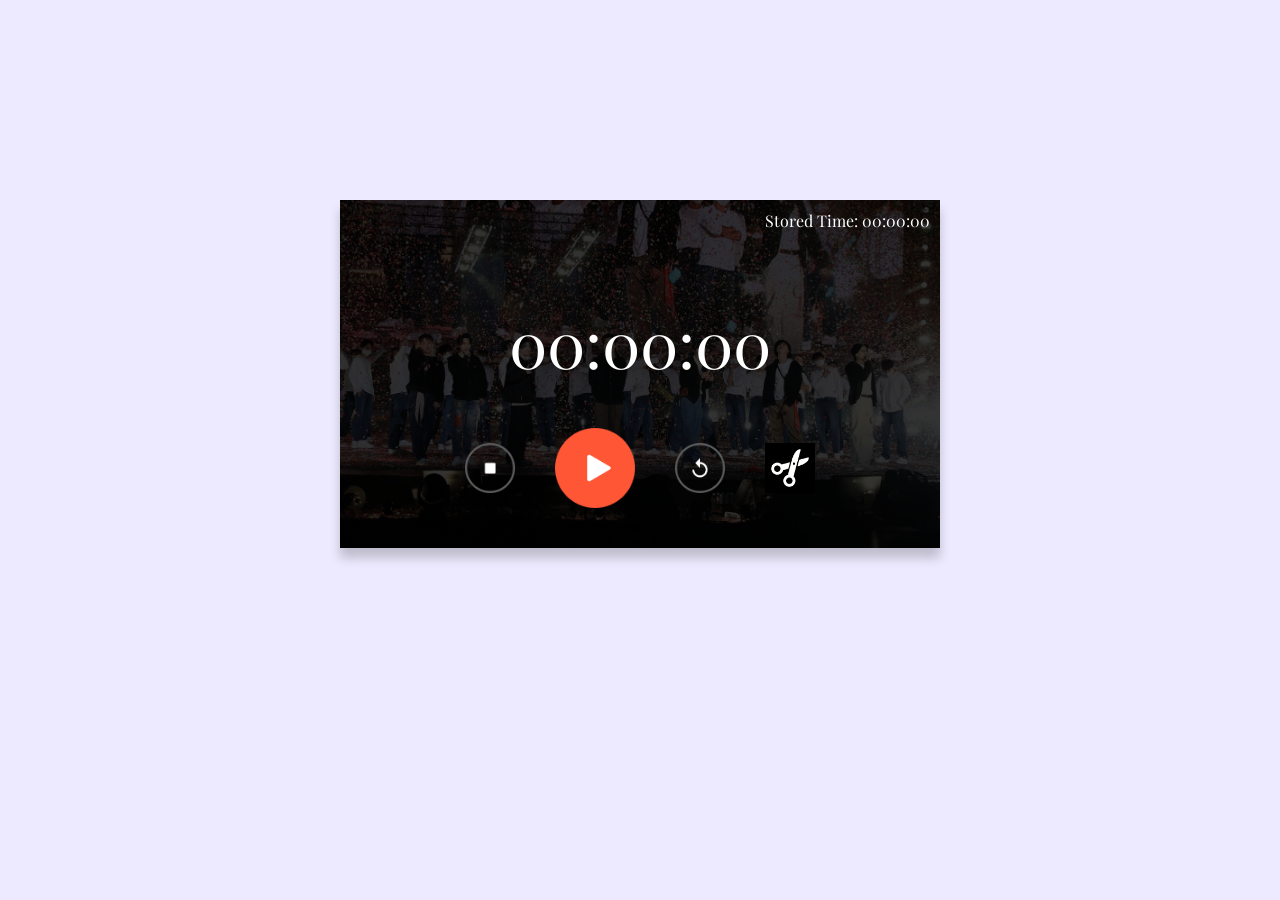
==== index.html @ ee0acf35 "Update and rename 1.html to index.html" ====
<!DOCTYPE html>
<html lang="en">
<head>
    <meta charset="UTF-8">
    <meta name="viewport" content="width=device-width, initial-scale=1.0">
    <title>STOPWATCH</title>
    <link rel="stylesheet" href="style.css">
</head>
<body>
  <div class="stopwatch">
    <h1 style="color: white;" id="displayTime">00:00:00</h1>
    <div class="stopped-value" id="stoppedValueDisplay"></div>
    <div class="buttons">
        <img src="images/stop.png" onclick="watchStop()">
        <img src="images/start.png" onclick="watchStart()">
        <img src="images/reset.png" onclick="watchReset()">
        <img src="images/store.jpeg" onclick="storeTime()">
    </div>
    <div class="stored-time" style="position: absolute; top: 10px; right: 10px; color: white;">
        Stored Time: <span id="storedTimeDisplay">00:00:00</span>
    </div>
  </div>  
  <!--<script type="text/javascript" src="timer.js"></script>-->
  <script>
    let [seconds, minutes, hours] = [0, 0, 0];
    let displayTime = document.getElementById("displayTime");
    let stoppedValueDisplay = document.getElementById("stoppedValueDisplay");
    let storedTimeDisplay = document.getElementById("storedTimeDisplay");
    let timer = null;
    let storedValues = null;

    function stopwatch() {
        seconds++;
        if (seconds == 60) {
            seconds = 0;
            minutes++;
            if (minutes == 60) {
                minutes = 0;
                hours++;
            }
        }

        let h = hours < 10 ? "0" + hours : hours;
        let m = minutes < 10 ? "0" + minutes : minutes;
        let s = seconds < 10 ? "0" + seconds : seconds;

        displayTime.innerHTML = h + ":" + m + ":" + s;
    }

    function storeTime() {
        storedValues = {
            hours: hours,
            minutes: minutes,
            seconds: seconds
        };
        updateStoredTimeDisplay();
    }

    function updateStoredTimeDisplay() {
        if (storedValues !== null) {
            let h = storedValues.hours < 10 ? "0" + storedValues.hours : storedValues.hours;
            let m = storedValues.minutes < 10 ? "0" + storedValues.minutes : storedValues.minutes;
            let s = storedValues.seconds < 10 ? "0" + storedValues.seconds : storedValues.seconds;

            storedTimeDisplay.innerHTML = h + ":" + m + ":" + s;
        }
    }

    function watchStart() {
        if (timer !== null) {
            clearInterval(timer);
        }
        if (storedValues !== null) {
            hours = storedValues.hours;
            minutes = storedValues.minutes;
            seconds = storedValues.seconds;
            storedValues = null;
            updateStoredTimeDisplay();
        }

        timer = setInterval(stopwatch, 1000);
    }

    function watchStop() {
        clearInterval(timer);
        clearInterval(timer);
        displayStoppedValue();
    }

    function watchReset() {
        clearInterval(timer);
        [seconds, minutes, hours] = [0, 0, 0];
        displayTime.innerHTML = "00:00:00";
        stoppedValueDisplay.innerHTML = "";
    }

    function displayStoppedValue() {
        if (storedValues !== null) {
            let h = storedValues.hours < 10 ? "0" + storedValues.hours : storedValues.hours;
            let m = storedValues.minutes < 10 ? "0" + storedValues.minutes : storedValues.minutes;
            let s = storedValues.seconds < 10 ? "0" + storedValues.seconds : storedValues.seconds;

            stoppedValueDisplay.innerHTML = "Stopped Time: " + h + ":" + m + ":" + s;
        }
    }
  </script>
</body>
</html>
---- style.css ----
@import url('https://fonts.googleapis.com/css2?family=Playfair+Display:ital@1&display=swap');

body{
    background: #edeaff;
    font-family: 'Playfair Display', serif;
    margin: auto;
    padding: auto;
}
.stopwatch{
    width: 90%;
    max-width: 600px;
    background-image: linear-gradient(rgba(0,0,0,0.8),rgba(0,0,0,0.8)),url(images/background.jpeg);
    background-size: cover;
    background-position: center;
    text-align: center;
    padding: 40px 0;
    color: #fff;
    margin: 200px auto 0;
    box-shadow: 0 10px 10px rgba(0,0,0,0.2);
    position: relative;
}

.stopwatch h1{
    margin-top: 60px;
    font-size: 64px;
    font-weight: 300;
}

.buttons{
    display: flex;
    align-items: center;
    justify-content: center;
}

.buttons img{
    width: 50px;
    margin: 0 20px;
    cursor: pointer;
}

.buttons img:nth-child(2){
    width: 80px;
}

.stopped-value {
    position: absolute;
    top: 50%;
    left: 50%;
    transform: translate(-50%, -50%);
    font-size: 24px;
}
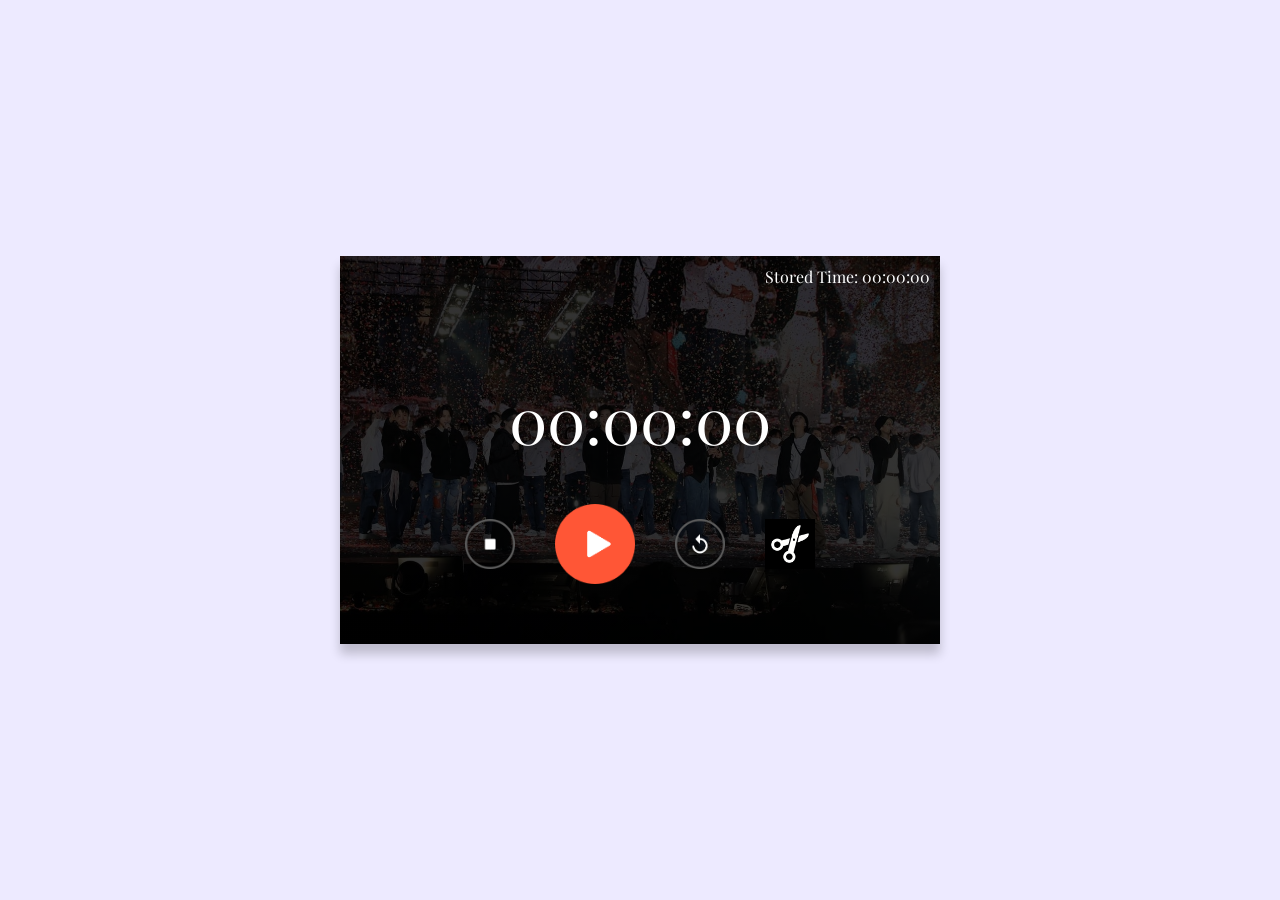
==== commit 7e4e875d: "Update index.html" ====
--- a/index.html
+++ b/index.html
@@ -14,93 +14,106 @@
         <img src="images/stop.png" onclick="watchStop()">
         <img src="images/start.png" onclick="watchStart()">
         <img src="images/reset.png" onclick="watchReset()">
-        <img src="images/store.jpeg" onclick="storeTime()">
+        <img src="images/store.jpeg" onclick="storeStop()">
     </div>
     <div class="stored-time" style="position: absolute; top: 10px; right: 10px; color: white;">
         Stored Time: <span id="storedTimeDisplay">00:00:00</span>
     </div>
   </div>  
-  <!--<script type="text/javascript" src="timer.js"></script>-->
+
   <script>
-    let [seconds, minutes, hours] = [0, 0, 0];
-    let displayTime = document.getElementById("displayTime");
-    let stoppedValueDisplay = document.getElementById("stoppedValueDisplay");
-    let storedTimeDisplay = document.getElementById("storedTimeDisplay");
-    let timer = null;
-    let storedValues = null;
+    let[seconds,minutes,hours]=[0,0,0];
+    let displayTime=document.getElementById("displayTime");
+    let stoppedValueDisplay=document.getElementById("stoppedValueDisplay");
+    let storedTimeDisplay=document.getElementById("storedTimeDisplay");
+    let timer=null;
+    let storedValues=[];
 
-    function stopwatch() {
-        seconds++;
-        if (seconds == 60) {
-            seconds = 0;
-            minutes++;
-            if (minutes == 60) {
-                minutes = 0;
-                hours++;
-            }
+    function stopwatch(){
+    seconds++;
+    if (seconds==60) {
+        seconds=0;
+        minutes++;
+        if (minutes==60) {
+            minutes=0;
+            hours++;
         }
-
-        let h = hours < 10 ? "0" + hours : hours;
-        let m = minutes < 10 ? "0" + minutes : minutes;
-        let s = seconds < 10 ? "0" + seconds : seconds;
-
-        displayTime.innerHTML = h + ":" + m + ":" + s;
     }
 
-    function storeTime() {
-        storedValues = {
-            hours: hours,
-            minutes: minutes,
-            seconds: seconds
-        };
+    let h=hours<10?"0"+hours:hours;
+    let m=minutes<10?"0"+minutes:minutes;
+    let s=seconds<10?"0"+seconds:seconds;
+
+    displayTime.innerHTML=h+":"+m+":"+s;
+}
+
+    function storeStop(){
+        if (storedValues.length>=15){
+            alert("Storing Limit Exceeds");
+            return;
+        }
+        storedValues.push({
+            hours:hours,
+            minutes:minutes,
+            seconds:seconds
+        });
         updateStoredTimeDisplay();
     }
 
-    function updateStoredTimeDisplay() {
-        if (storedValues !== null) {
-            let h = storedValues.hours < 10 ? "0" + storedValues.hours : storedValues.hours;
-            let m = storedValues.minutes < 10 ? "0" + storedValues.minutes : storedValues.minutes;
-            let s = storedValues.seconds < 10 ? "0" + storedValues.seconds : storedValues.seconds;
+    function updateStoredTimeDisplay(){
+        if (storedValues.length>0) {
+            let tableContent="<table>";
+            for (let i = 0; i < storedValues.length; i++) {
+            let h=storedValues[i].hours<10?"0"+storedValues[i].hours:storedValues[i].hours;
+            let m=storedValues[i].minutes<10?"0"+storedValues[i].minutes:storedValues[i].minutes;
+            let s=storedValues[i].seconds<10?"0"+storedValues[i].seconds:storedValues[i].seconds;
 
-            storedTimeDisplay.innerHTML = h + ":" + m + ":" + s;
+            tableContent += `<tr><td>${h}:${m}:${s}   </td></tr>`;
         }
+        tableContent += "</table>";
+        storedTimeDisplay.innerHTML=tableContent;
+        }else {
+        storedTimeDisplay.innerHTML = "00:00:00"; // Clear the table content if there are no stored values
+    }
     }
 
-    function watchStart() {
-        if (timer !== null) {
+    function watchStart(){
+        if (timer!==null){
             clearInterval(timer);
         }
-        if (storedValues !== null) {
-            hours = storedValues.hours;
-            minutes = storedValues.minutes;
-            seconds = storedValues.seconds;
-            storedValues = null;
+        if (storedValues.length>0) {
+            hours=storedValues[storedValues.length-1].hours;
+            minutes=storedValues[storedValues.length-1].minutes;
+            seconds=storedValues[storedValues.length-1].seconds;
+            storedValues=[];
             updateStoredTimeDisplay();
         }
 
-        timer = setInterval(stopwatch, 1000);
+        timer=setInterval(stopwatch,1000);
     }
 
-    function watchStop() {
+    function watchStop(){
         clearInterval(timer);
         clearInterval(timer);
         displayStoppedValue();
     }
 
-    function watchReset() {
+    function watchReset(){
         clearInterval(timer);
-        [seconds, minutes, hours] = [0, 0, 0];
-        displayTime.innerHTML = "00:00:00";
-        stoppedValueDisplay.innerHTML = "";
+        [seconds,minutes,hours]=[0,0,0];
+        displayTime.innerHTML="00:00:00";
+        stoppedValueDisplay.innerHTML="";
+        storedValues=[];
+        updateStoredTimeDisplay();
     }
 
     function displayStoppedValue() {
         if (storedValues !== null) {
-            let h = storedValues.hours < 10 ? "0" + storedValues.hours : storedValues.hours;
-            let m = storedValues.minutes < 10 ? "0" + storedValues.minutes : storedValues.minutes;
-            let s = storedValues.seconds < 10 ? "0" + storedValues.seconds : storedValues.seconds;
+            let h = storedValues[storedValues.length-1].hours < 10 ? "0" + storedValues[storedValues.length-1].hours : storedValues[storedValues.length-1].hours;
+            let m = storedValues[storedValues.length-1].minutes < 10 ? "0" + storedValues[storedValues.length-1].minutes : storedValues[storedValues.length-1].minutes;
+            let s = storedValues[storedValues.length-1].seconds < 10 ? "0" + storedValues[storedValues.length-1].seconds : storedValues[storedValues.length-1].seconds;
 
-            stoppedValueDisplay.innerHTML = "Stopped Time: " + h + ":" + m + ":" + s;
+            stoppedValueDisplay.innerHTML="Stopped Time: "+h+":"+m+":"+s;
         }
     }
   </script>
--- a/style.css
+++ b/style.css
@@ -3,19 +3,22 @@
 body{
     background: #edeaff;
     font-family: 'Playfair Display', serif;
-    margin: auto;
-    padding: auto;
+    margin: 0;
+    padding: 0;
+    display: flex;
+    align-items: center;
+    justify-content: center;
+    height: 100vh;
 }
 .stopwatch{
-    width: 90%;
+    width: 70%;
     max-width: 600px;
     background-image: linear-gradient(rgba(0,0,0,0.8),rgba(0,0,0,0.8)),url(images/background.jpeg);
     background-size: cover;
     background-position: center;
     text-align: center;
-    padding: 40px 0;
+    padding: 60px 0;
     color: #fff;
-    margin: 200px auto 0;
     box-shadow: 0 10px 10px rgba(0,0,0,0.2);
     position: relative;
 }
@@ -48,4 +51,4 @@
     left: 50%;
     transform: translate(-50%, -50%);
     font-size: 24px;
-}+}
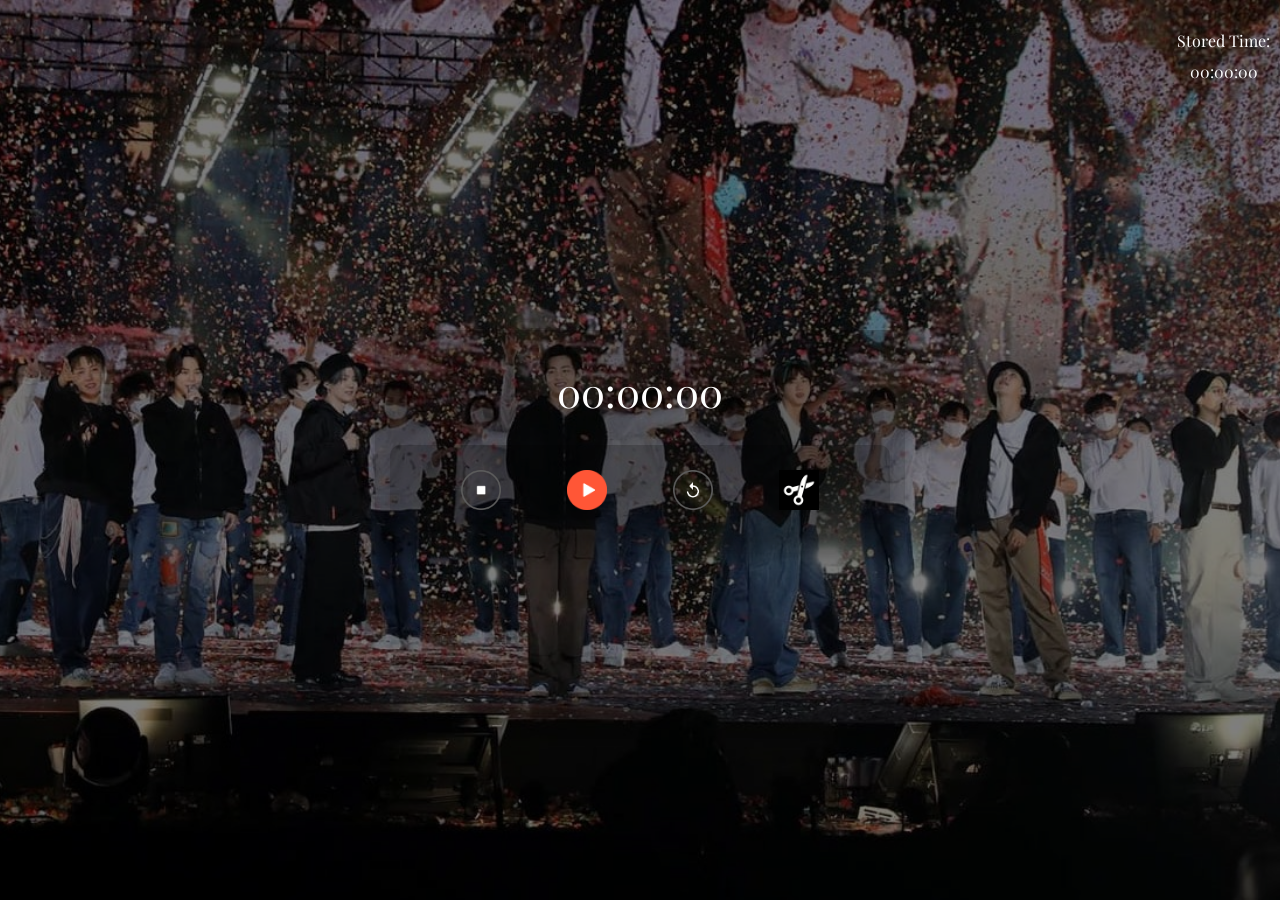
==== commit 93008a59: "Update index.html" ====
--- a/index.html
+++ b/index.html
@@ -73,7 +73,7 @@
         tableContent += "</table>";
         storedTimeDisplay.innerHTML=tableContent;
         }else {
-        storedTimeDisplay.innerHTML = "00:00:00"; // Clear the table content if there are no stored values
+        storedTimeDisplay.innerHTML = "00:00:00"; 
     }
     }
 
--- a/style.css
+++ b/style.css
@@ -1,54 +1,74 @@
 @import url('https://fonts.googleapis.com/css2?family=Playfair+Display:ital@1&display=swap');
 
-body{
-    background: #edeaff;
+body {
+    background: url(images/background.jpeg) no-repeat center center fixed;
+    background-size: cover;
     font-family: 'Playfair Display', serif;
     margin: 0;
     padding: 0;
     display: flex;
     align-items: center;
     justify-content: center;
-    height: 100vh;
-}
-.stopwatch{
-    width: 70%;
-    max-width: 600px;
-    background-image: linear-gradient(rgba(0,0,0,0.8),rgba(0,0,0,0.8)),url(images/background.jpeg);
-    background-size: cover;
-    background-position: center;
-    text-align: center;
-    padding: 60px 0;
-    color: #fff;
-    box-shadow: 0 10px 10px rgba(0,0,0,0.2);
+    min-height: 100vh;
     position: relative;
+    overflow: hidden; /* Ensure content doesn't overflow the body */
 }
 
-.stopwatch h1{
-    margin-top: 60px;
-    font-size: 64px;
+body::before {
+    content: "";
+    position: absolute;
+    top: 0;
+    left: 0;
+    width: 100%;
+    height: 100%;
+    background: rgba(0, 0, 0, 0.5); /* Adjust the alpha value for the desired overlay opacity */
+    z-index: -1;
+}
+
+.container {
+    position: relative;
+    z-index: 1; /* Ensure the container is above the background overlay */
+}
+
+.stopwatch,
+.buttons {
+    background: rgba(0, 0, 0, 0.2); /* Adjust the alpha value for the desired density */
+    padding: 15px; /* Adjust padding for both the stopwatch and buttons */
+    border-radius: 10px;
+    box-shadow: 0 10px 10px rgba(0, 0, 0, 0.2);
+}
+
+.stopwatch {
+    width: 70%; /* Adjust the width as needed */
+    max-width: 500px; /* Adjust the max-width as needed */
+    text-align: center;
+    color: #fff;
+    margin-bottom: 20px;
+}
+
+.stopwatch h1 {
+    margin-top: 20px;
+    font-size: 2.5rem; /* Adjust the font size as needed */
     font-weight: 300;
 }
 
-.buttons{
+.buttons {
     display: flex;
-    align-items: center;
-    justify-content: center;
+    justify-content: space-evenly; /* Improved spacing */
+    flex-wrap: wrap;
 }
 
-.buttons img{
-    width: 50px;
-    margin: 0 20px;
+.buttons img {
+    width: 40px; /* Adjust the width of the buttons */
+    margin: 10px;
     cursor: pointer;
 }
 
-.buttons img:nth-child(2){
-    width: 80px;
+.stored-time {
+    margin-top: 20px;
 }
 
-.stopped-value {
-    position: absolute;
-    top: 50%;
-    left: 50%;
-    transform: translate(-50%, -50%);
-    font-size: 24px;
+.stored-time span {
+    display: block;
+    margin-top: 10px;
 }
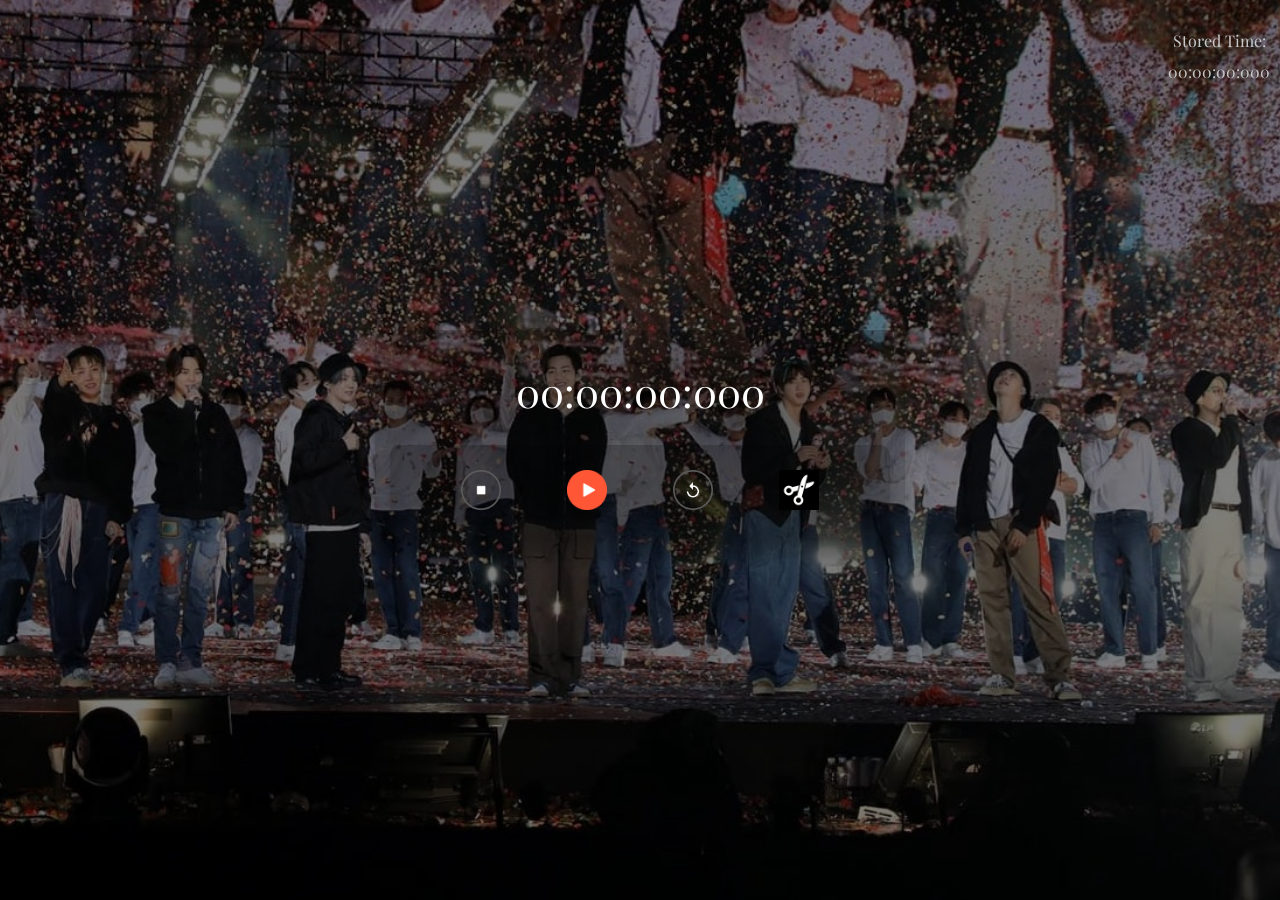
==== commit ec248589: "Updating millisecond feature index.html" ====
--- a/index.html
+++ b/index.html
@@ -8,7 +8,7 @@
 </head>
 <body>
   <div class="stopwatch">
-    <h1 style="color: white;" id="displayTime">00:00:00</h1>
+    <h1 style="color: white;" id="displayTime">00:00:00:000</h1>
     <div class="stopped-value" id="stoppedValueDisplay"></div>
     <div class="buttons">
         <img src="images/stop.png" onclick="watchStop()">
@@ -16,104 +16,118 @@
         <img src="images/reset.png" onclick="watchReset()">
         <img src="images/store.jpeg" onclick="storeStop()">
     </div>
-    <div class="stored-time" style="position: absolute; top: 10px; right: 10px; color: white;">
-        Stored Time: <span id="storedTimeDisplay">00:00:00</span>
+    <div class="stored-time" style="position: absolute; top: 10px; right: 10px; color: rgb(200, 202, 202);">
+        Stored Time: <span id="storedTimeDisplay">00:00:00:000</span>
     </div>
   </div>  
 
   <script>
-    let[seconds,minutes,hours]=[0,0,0];
-    let displayTime=document.getElementById("displayTime");
-    let stoppedValueDisplay=document.getElementById("stoppedValueDisplay");
-    let storedTimeDisplay=document.getElementById("storedTimeDisplay");
-    let timer=null;
-    let storedValues=[];
+    let startTime;
+    let running = false;
+    let displayTime = document.getElementById("displayTime");
+    let stoppedValueDisplay = document.getElementById("stoppedValueDisplay");
+    let storedTimeDisplay = document.getElementById("storedTimeDisplay");
+    let storedValues = [];
 
-    function stopwatch(){
-    seconds++;
-    if (seconds==60) {
-        seconds=0;
-        minutes++;
-        if (minutes==60) {
-            minutes=0;
-            hours++;
-        }
+    function stopwatch() {
+        let elapsed = performance.now() - startTime;
+        let totalMilliseconds = Math.floor(elapsed);
+        let milliseconds = totalMilliseconds % 1000;
+        let totalSeconds = Math.floor(totalMilliseconds / 1000);
+        let seconds = totalSeconds % 60;
+        let totalMinutes = Math.floor(totalSeconds / 60);
+        let minutes = totalMinutes % 60;
+        let hours = Math.floor(totalMinutes / 60);
+
+        let h = hours < 10 ? "0" + hours : hours;
+        let m = minutes < 10 ? "0" + minutes : minutes;
+        let s = seconds < 10 ? "0" + seconds : seconds;
+        let ms = milliseconds < 10 ? "00" + milliseconds : milliseconds < 100 ? "0" + milliseconds : milliseconds;
+
+        displayTime.innerHTML = h + ":" + m + ":" + s + ":" + ms;
     }
 
-    let h=hours<10?"0"+hours:hours;
-    let m=minutes<10?"0"+minutes:minutes;
-    let s=seconds<10?"0"+seconds:seconds;
-
-    displayTime.innerHTML=h+":"+m+":"+s;
-}
-
-    function storeStop(){
-        if (storedValues.length>=15){
+    function storeStop() {
+        if (storedValues.length >= 15) {
             alert("Storing Limit Exceeds");
             return;
         }
         storedValues.push({
-            hours:hours,
-            minutes:minutes,
-            seconds:seconds
+            milliseconds: performance.now() - startTime
         });
         updateStoredTimeDisplay();
     }
 
-    function updateStoredTimeDisplay(){
-        if (storedValues.length>0) {
-            let tableContent="<table>";
+    function updateStoredTimeDisplay() {
+        if (storedValues.length > 0) {
+            let tableContent = "<table>";
             for (let i = 0; i < storedValues.length; i++) {
-            let h=storedValues[i].hours<10?"0"+storedValues[i].hours:storedValues[i].hours;
-            let m=storedValues[i].minutes<10?"0"+storedValues[i].minutes:storedValues[i].minutes;
-            let s=storedValues[i].seconds<10?"0"+storedValues[i].seconds:storedValues[i].seconds;
+                let totalMilliseconds = Math.floor(storedValues[i].milliseconds);
+                let milliseconds = totalMilliseconds % 1000;
+                let totalSeconds = Math.floor(totalMilliseconds / 1000);
+                let seconds = totalSeconds % 60;
+                let totalMinutes = Math.floor(totalSeconds / 60);
+                let minutes = totalMinutes % 60;
+                let hours = Math.floor(totalMinutes / 60);
 
-            tableContent += `<tr><td>${h}:${m}:${s}   </td></tr>`;
+                let h = hours < 10 ? "0" + hours : hours;
+                let m = minutes < 10 ? "0" + minutes : minutes;
+                let s = seconds < 10 ? "0" + seconds : seconds;
+                let ms = milliseconds < 10 ? "00" + milliseconds : milliseconds < 100 ? "0" + milliseconds : milliseconds;
+
+                tableContent += `<tr><td>${h}:${m}:${s}:${ms}</td></tr>`;
+            }
+            tableContent += "</table>";
+            storedTimeDisplay.innerHTML = tableContent;
+        } else {
+            storedTimeDisplay.innerHTML = "00:00:00:000";
         }
-        tableContent += "</table>";
-        storedTimeDisplay.innerHTML=tableContent;
-        }else {
-        storedTimeDisplay.innerHTML = "00:00:00"; 
-    }
     }
 
-    function watchStart(){
-        if (timer!==null){
-            clearInterval(timer);
+    function watchStart() {
+        if (!running) {
+            startTime = performance.now();
+            running = true;
+            animate();
         }
-        if (storedValues.length>0) {
-            hours=storedValues[storedValues.length-1].hours;
-            minutes=storedValues[storedValues.length-1].minutes;
-            seconds=storedValues[storedValues.length-1].seconds;
-            storedValues=[];
-            updateStoredTimeDisplay();
-        }
-
-        timer=setInterval(stopwatch,1000);
     }
 
-    function watchStop(){
-        clearInterval(timer);
-        clearInterval(timer);
+    function animate() {
+        if (running) {
+            stopwatch();
+            requestAnimationFrame(animate);
+        }
+    }
+
+    function watchStop() {
+        running = false;
         displayStoppedValue();
     }
 
-    function watchReset(){
-        clearInterval(timer);
-        [seconds,minutes,hours]=[0,0,0];
-        displayTime.innerHTML="00:00:00";
-        stoppedValueDisplay.innerHTML="";
-        storedValues=[];
+    function watchReset() {
+        running = false;
+        displayTime.innerHTML = "00:00:00:000";
+        stoppedValueDisplay.innerHTML = "";
+        storedValues = [];
         updateStoredTimeDisplay();
     }
 
     function displayStoppedValue() {
-        if (storedValues !== null) {
-            let h = storedValues[storedValues.length-1].hours < 10 ? "0" + storedValues[storedValues.length-1].hours : storedValues[storedValues.length-1].hours;
-            let m = storedValues[storedValues.length-1].minutes < 10 ? "0" + storedValues[storedValues.length-1].minutes : storedValues[storedValues.length-1].minutes;
-            let s = storedValues[storedValues.length-1].seconds < 10 ? "0" + storedValues[storedValues.length-1].seconds : storedValues[storedValues.length-1].seconds;
+        if (storedValues.length > 0) {
+            let totalMilliseconds = Math.floor(storedValues[storedValues.length - 1].milliseconds);
+            let milliseconds = totalMilliseconds % 1000;
+            let totalSeconds = Math.floor(totalMilliseconds / 1000);
+            let seconds = totalSeconds % 60;
+            let totalMinutes = Math.floor(totalSeconds / 60);
+            let minutes = totalMinutes % 60;
+            let hours = Math.floor(totalMinutes / 60);
 
-            stoppedValueDisplay.innerHTML="Stopped Time: "+h+":"+m+":"+s;
+            let h = hours < 10 ? "0" + hours : hours;
+            let m = minutes < 10 ? "0" + minutes : minutes;
+            let s = seconds < 10 ? "0" + seconds : seconds;
+            let ms = milliseconds < 10 ? "00" + milliseconds : milliseconds < 100 ? "0" + milliseconds : milliseconds;
+
+            stoppedValueDisplay.innerHTML = "Stopped Time: " + h + ":" + m + ":" + s + ":" + ms;
         }
     }
   </script>
--- a/style.css
+++ b/style.css
@@ -11,7 +11,7 @@
     justify-content: center;
     min-height: 100vh;
     position: relative;
-    overflow: hidden; /* Ensure content doesn't overflow the body */
+    overflow: hidden; 
 }
 
 body::before {
@@ -21,26 +21,26 @@
     left: 0;
     width: 100%;
     height: 100%;
-    background: rgba(0, 0, 0, 0.5); /* Adjust the alpha value for the desired overlay opacity */
+    background: rgba(0, 0, 0, 0.5); 
     z-index: -1;
 }
 
 .container {
     position: relative;
-    z-index: 1; /* Ensure the container is above the background overlay */
+    z-index: 1; 
 }
 
 .stopwatch,
 .buttons {
-    background: rgba(0, 0, 0, 0.2); /* Adjust the alpha value for the desired density */
-    padding: 15px; /* Adjust padding for both the stopwatch and buttons */
+    background: rgba(0, 0, 0, 0.2); 
+    padding: 15px; 
     border-radius: 10px;
     box-shadow: 0 10px 10px rgba(0, 0, 0, 0.2);
 }
 
 .stopwatch {
-    width: 70%; /* Adjust the width as needed */
-    max-width: 500px; /* Adjust the max-width as needed */
+    width: 70%;
+    max-width: 500px;
     text-align: center;
     color: #fff;
     margin-bottom: 20px;
@@ -48,18 +48,18 @@
 
 .stopwatch h1 {
     margin-top: 20px;
-    font-size: 2.5rem; /* Adjust the font size as needed */
+    font-size: 2.5rem;
     font-weight: 300;
 }
 
 .buttons {
     display: flex;
-    justify-content: space-evenly; /* Improved spacing */
+    justify-content: space-evenly; 
     flex-wrap: wrap;
 }
 
 .buttons img {
-    width: 40px; /* Adjust the width of the buttons */
+    width: 40px; 
     margin: 10px;
     cursor: pointer;
 }
